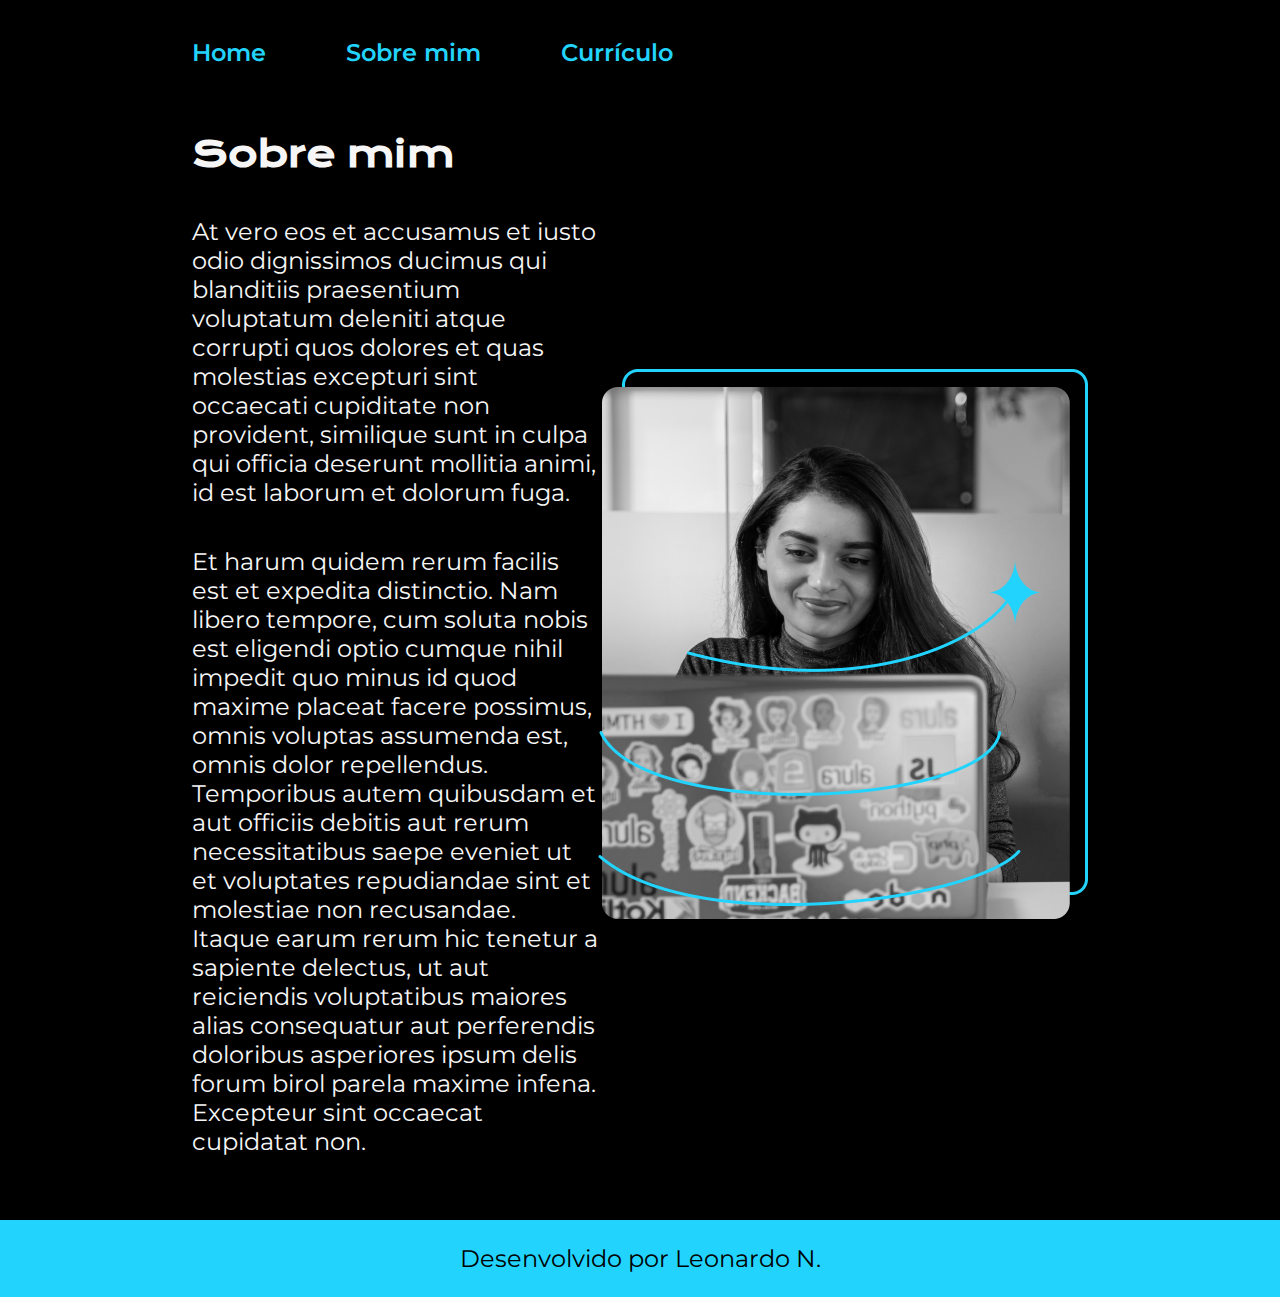
==== about.html @ a4d3177a "Adicionando telas index, sobre mim e currículo" ====
<!DOCTYPE html>
<html lang="pt-br">
<head>
    <meta charset="UTF-8">
    <meta name="viewport" content="width=device-width, initial-scale=1.0">
    <title>Sobre mim</title>
    <link rel="stylesheet" href="./styles/about.css">
</head>
<body>
    <header class="cabecalho">
        <nav class="cabecalho__menu">
            <a class="cabecalho__menu__link" href="index.html">Home</a>
            <a class="cabecalho__menu__link" href="about.html">Sobre mim</a>
            <a class="cabecalho__menu__link" href="curriculo.html">Currículo</a>
        </nav>
    </header>
    <main class="apresentacao">
        <section class="apresentacao__conteudo">
            <h1 class="apresentacao__conteudo__titulo">Sobre mim</h1>
            <p class="apresentacao__conteudo__texto">At vero eos et accusamus et iusto odio dignissimos ducimus qui blanditiis praesentium voluptatum deleniti atque corrupti quos dolores et quas molestias excepturi sint occaecati cupiditate non provident, similique sunt in culpa qui officia deserunt mollitia animi, id est laborum et dolorum fuga.</p>
            <p class="apresentacao__conteudo__texto">Et harum quidem rerum facilis est et expedita distinctio. Nam libero tempore, cum soluta nobis est eligendi optio cumque nihil impedit quo minus id quod maxime placeat facere possimus, omnis voluptas assumenda est, omnis dolor repellendus. Temporibus autem quibusdam et aut officiis debitis aut rerum necessitatibus saepe eveniet ut et voluptates repudiandae sint et molestiae non recusandae. Itaque earum rerum hic tenetur a sapiente delectus, ut aut reiciendis voluptatibus maiores alias consequatur aut perferendis doloribus asperiores ipsum delis forum birol parela maxime infena. Excepteur sint occaecat cupidatat non.</p>
        </section>
        <img src="./assets/Imagem.png" alt="Imagem">
    </main>
    <footer class="rodape">
        <p>Desenvolvido por Leonardo N.</p>
    </footer>
</body>
</html>
---- styles/about.css ----
@import url('https://fonts.googleapis.com/css2?family=Krona+One&display=swap');
@import url('https://fonts.googleapis.com/css2?family=Krona+One&family=Montserrat&display=swap');
@import url('https://fonts.googleapis.com/css2?family=Montserrat:wght@600&display=swap');
*
{
    margin:0;
    padding: 0;
}
body
{
    box-sizing: border-box;
    background-color: #000;
    color: #F6F6F6;
}
.cabecalho
{
    padding: 3% 0 0 15%;
}
.cabecalho__menu
{
    display: flex;
    gap: 80px;
}
.cabecalho__menu__link
{
    font-family: 'Montserrat', sans-serif;
    font-size: 24px;
    font-weight: 600;
    text-decoration: none;
    color:#22D4FD;
}
.cabecalho__menu__link:hover
{
    color: #1CB4D6;
}
.apresentacao
{
    display: flex;
    align-items: center;
    justify-content: space-between;
    margin: 5% 15%;
}
.apresentacao__conteudo
{
    width: 615px;
    display: flex;
    flex-direction: column;
    gap: 40px;
}
.apresentacao__conteudo__titulo
{
    font-size: 36px;
    font-family: 'Krona One', sans-serif;;
}
.apresentacao__conteudo__texto
{
    font-size: 24px;
    font-family: 'Montserrat', sans-serif;
}
.rodape
{
    padding: 23.75px;
    text-align: center;
    color: #000;
    background-color: #22D4FD;
    font-size: 24px;
    font-family: 'Montserrat', sans-serif;
}
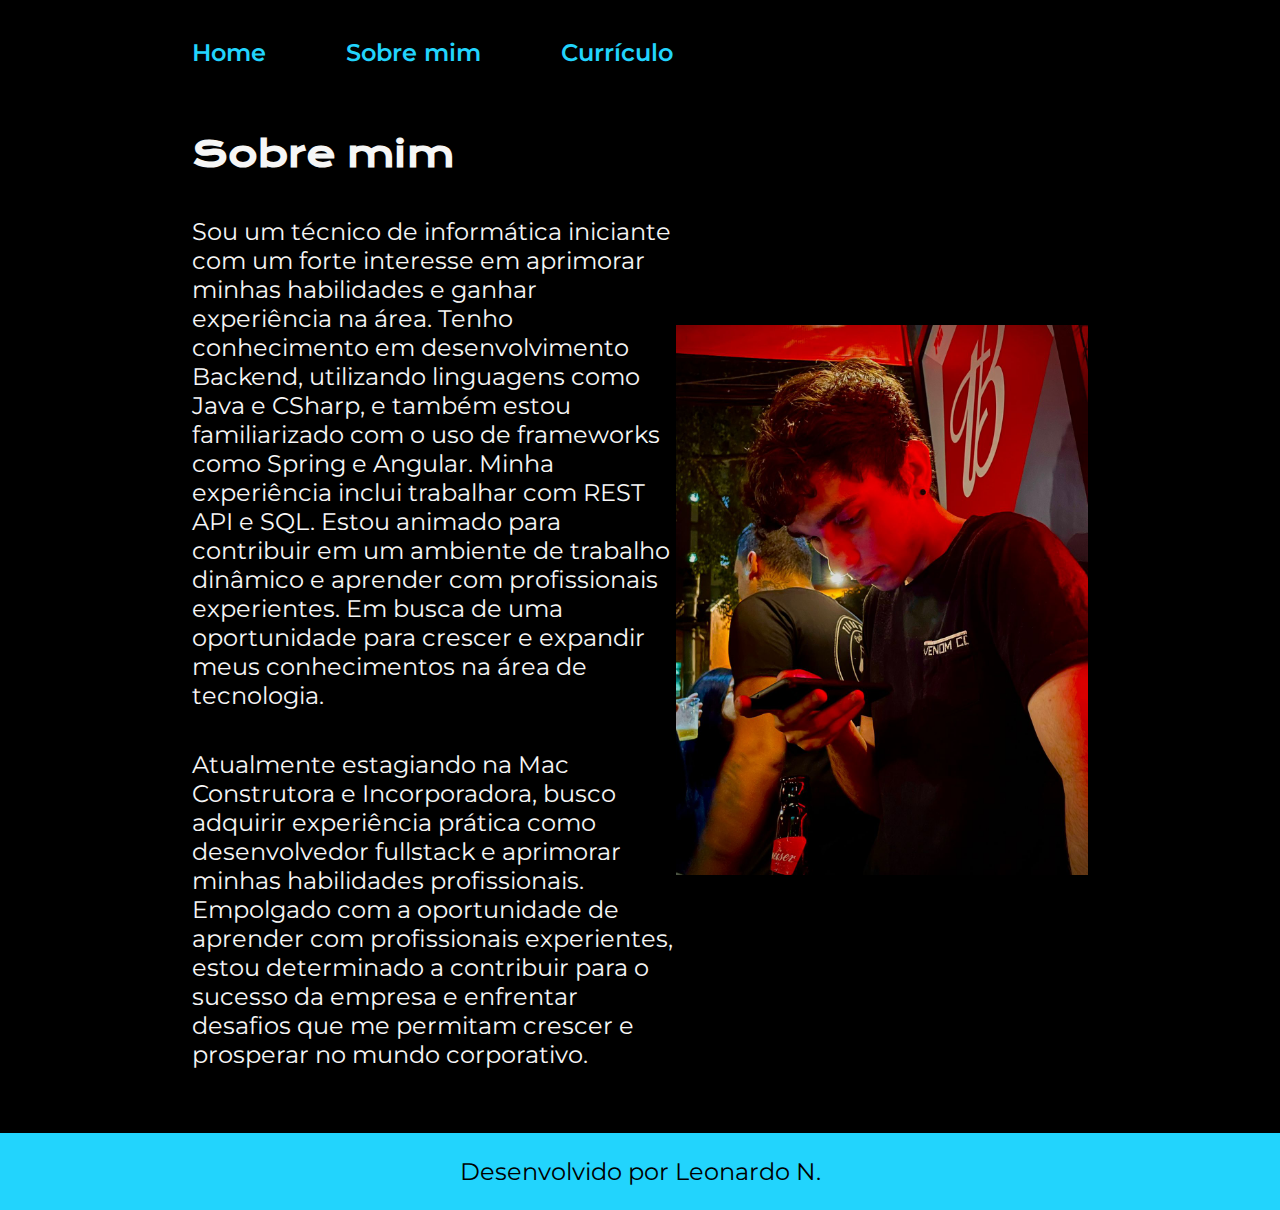
==== commit bcff91ff: "Deixando o index responsivo" ====
--- a/about.html
+++ b/about.html
@@ -17,10 +17,10 @@
     <main class="apresentacao">
         <section class="apresentacao__conteudo">
             <h1 class="apresentacao__conteudo__titulo">Sobre mim</h1>
-            <p class="apresentacao__conteudo__texto">At vero eos et accusamus et iusto odio dignissimos ducimus qui blanditiis praesentium voluptatum deleniti atque corrupti quos dolores et quas molestias excepturi sint occaecati cupiditate non provident, similique sunt in culpa qui officia deserunt mollitia animi, id est laborum et dolorum fuga.</p>
-            <p class="apresentacao__conteudo__texto">Et harum quidem rerum facilis est et expedita distinctio. Nam libero tempore, cum soluta nobis est eligendi optio cumque nihil impedit quo minus id quod maxime placeat facere possimus, omnis voluptas assumenda est, omnis dolor repellendus. Temporibus autem quibusdam et aut officiis debitis aut rerum necessitatibus saepe eveniet ut et voluptates repudiandae sint et molestiae non recusandae. Itaque earum rerum hic tenetur a sapiente delectus, ut aut reiciendis voluptatibus maiores alias consequatur aut perferendis doloribus asperiores ipsum delis forum birol parela maxime infena. Excepteur sint occaecat cupidatat non.</p>
+            <p class="apresentacao__conteudo__texto">Sou um técnico de informática iniciante com um forte interesse em aprimorar minhas habilidades e ganhar experiência na área. Tenho conhecimento em desenvolvimento Backend, utilizando linguagens como Java e CSharp, e também estou familiarizado com o uso de frameworks como Spring e Angular. Minha experiência inclui trabalhar com REST API e SQL. Estou animado para contribuir em um ambiente de trabalho dinâmico e aprender com profissionais experientes. Em busca de uma oportunidade para crescer e expandir meus conhecimentos na área de tecnologia.</p>
+            <p class="apresentacao__conteudo__texto">Atualmente estagiando na Mac Construtora e Incorporadora, busco adquirir experiência prática como desenvolvedor fullstack e aprimorar minhas habilidades profissionais. Empolgado com a oportunidade de aprender com profissionais experientes, estou determinado a contribuir para o sucesso da empresa e enfrentar desafios que me permitam crescer e prosperar no mundo corporativo.</p>
         </section>
-        <img src="./assets/Imagem.png" alt="Imagem">
+        <img class="apresentacao__foto" src="./assets/perfil.jfif" alt="Imagem">
     </main>
     <footer class="rodape">
         <p>Desenvolvido por Leonardo N.</p>
--- a/styles/about.css
+++ b/styles/about.css
@@ -1,6 +1,12 @@
 @import url('https://fonts.googleapis.com/css2?family=Krona+One&display=swap');
 @import url('https://fonts.googleapis.com/css2?family=Krona+One&family=Montserrat&display=swap');
 @import url('https://fonts.googleapis.com/css2?family=Montserrat:wght@600&display=swap');
+:root
+{
+    --cor-primaria: #000;
+    --cor-secundaria: #f6f6f6;
+    --cor-terciaria: #22D4FD;
+}
 *
 {
     margin:0;
@@ -24,7 +30,7 @@
 .cabecalho__menu__link
 {
     font-family: 'Montserrat', sans-serif;
-    font-size: 24px;
+    font-size: 1.5rem;
     font-weight: 600;
     text-decoration: none;
     color:#22D4FD;
@@ -49,13 +55,18 @@
 }
 .apresentacao__conteudo__titulo
 {
-    font-size: 36px;
+    font-size: 2.25rem;
     font-family: 'Krona One', sans-serif;;
 }
 .apresentacao__conteudo__texto
 {
-    font-size: 24px;
+    font-size: 1.5rem;
     font-family: 'Montserrat', sans-serif;
+}
+.apresentacao__foto
+{
+    width: 488px;
+    height: 550px;
 }
 .rodape
 {
@@ -63,6 +74,6 @@
     text-align: center;
     color: #000;
     background-color: #22D4FD;
-    font-size: 24px;
+    font-size: 1.5rem;
     font-family: 'Montserrat', sans-serif;
 }